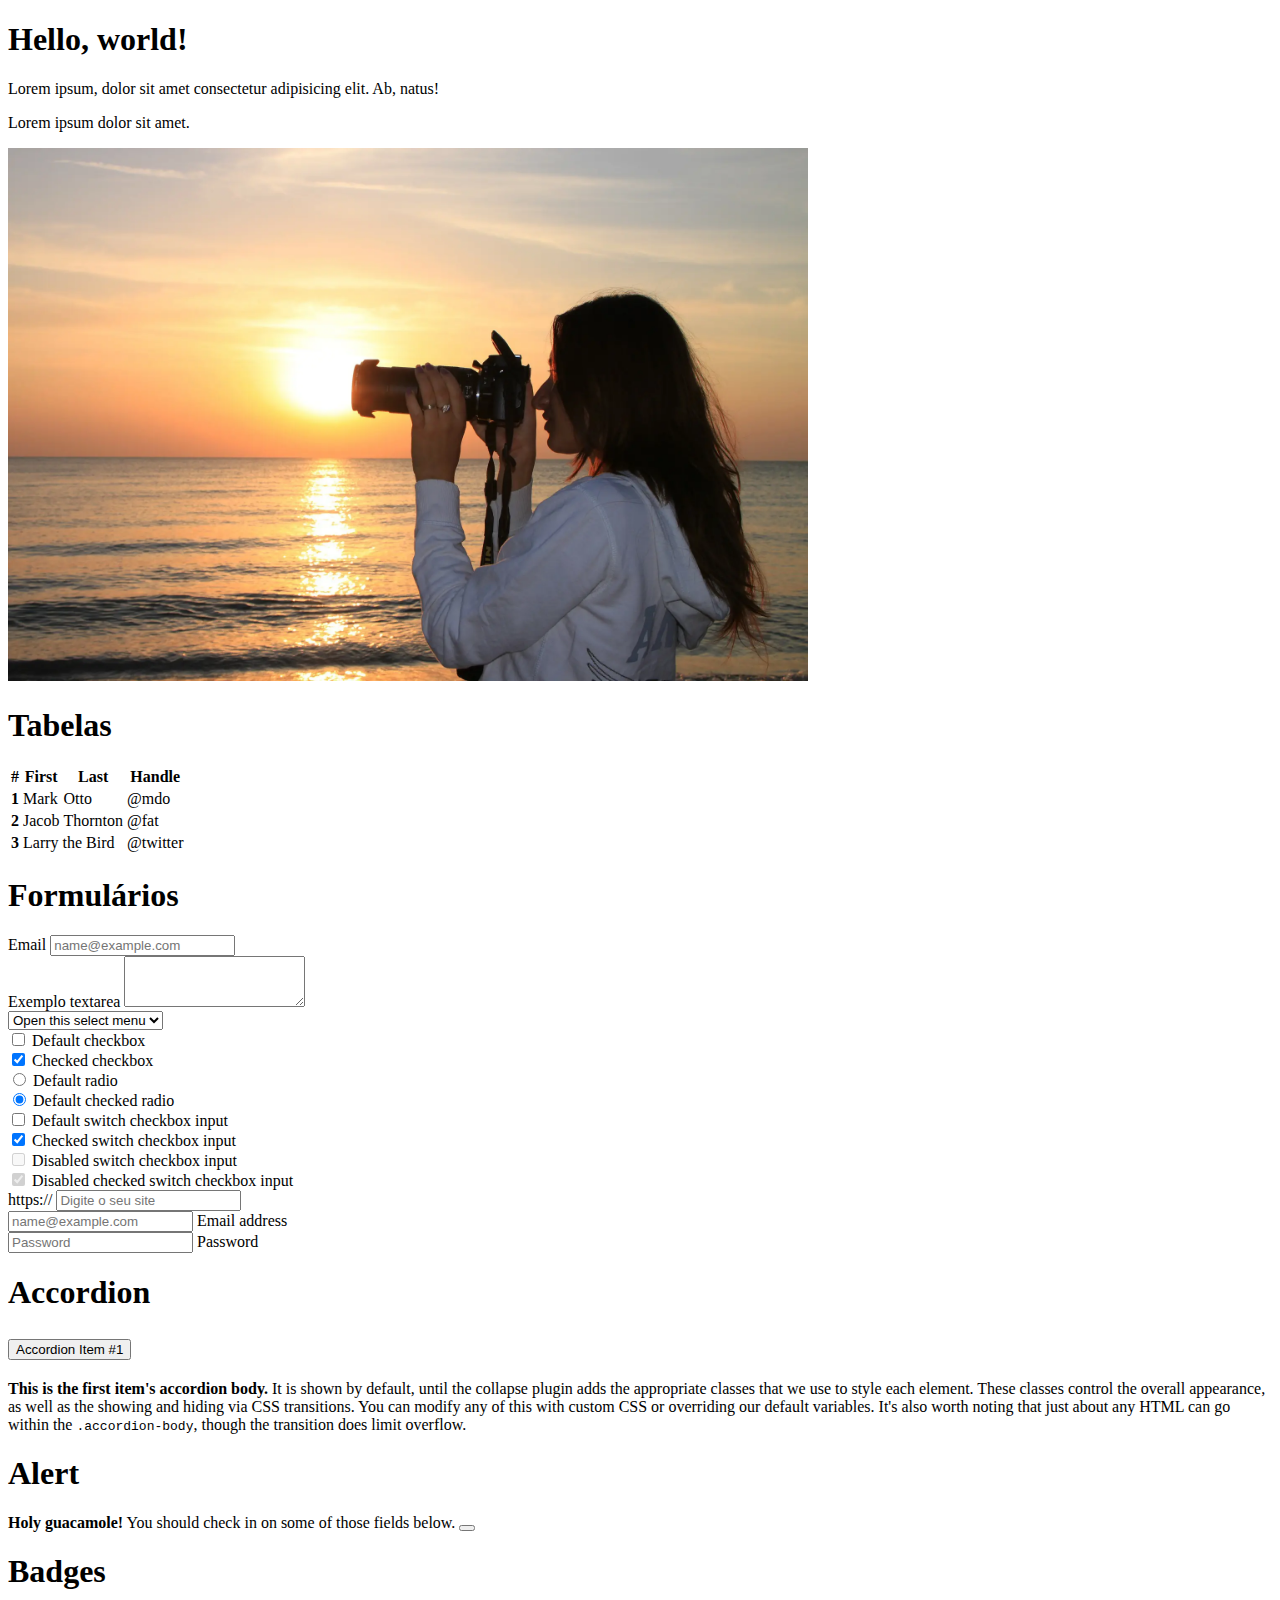
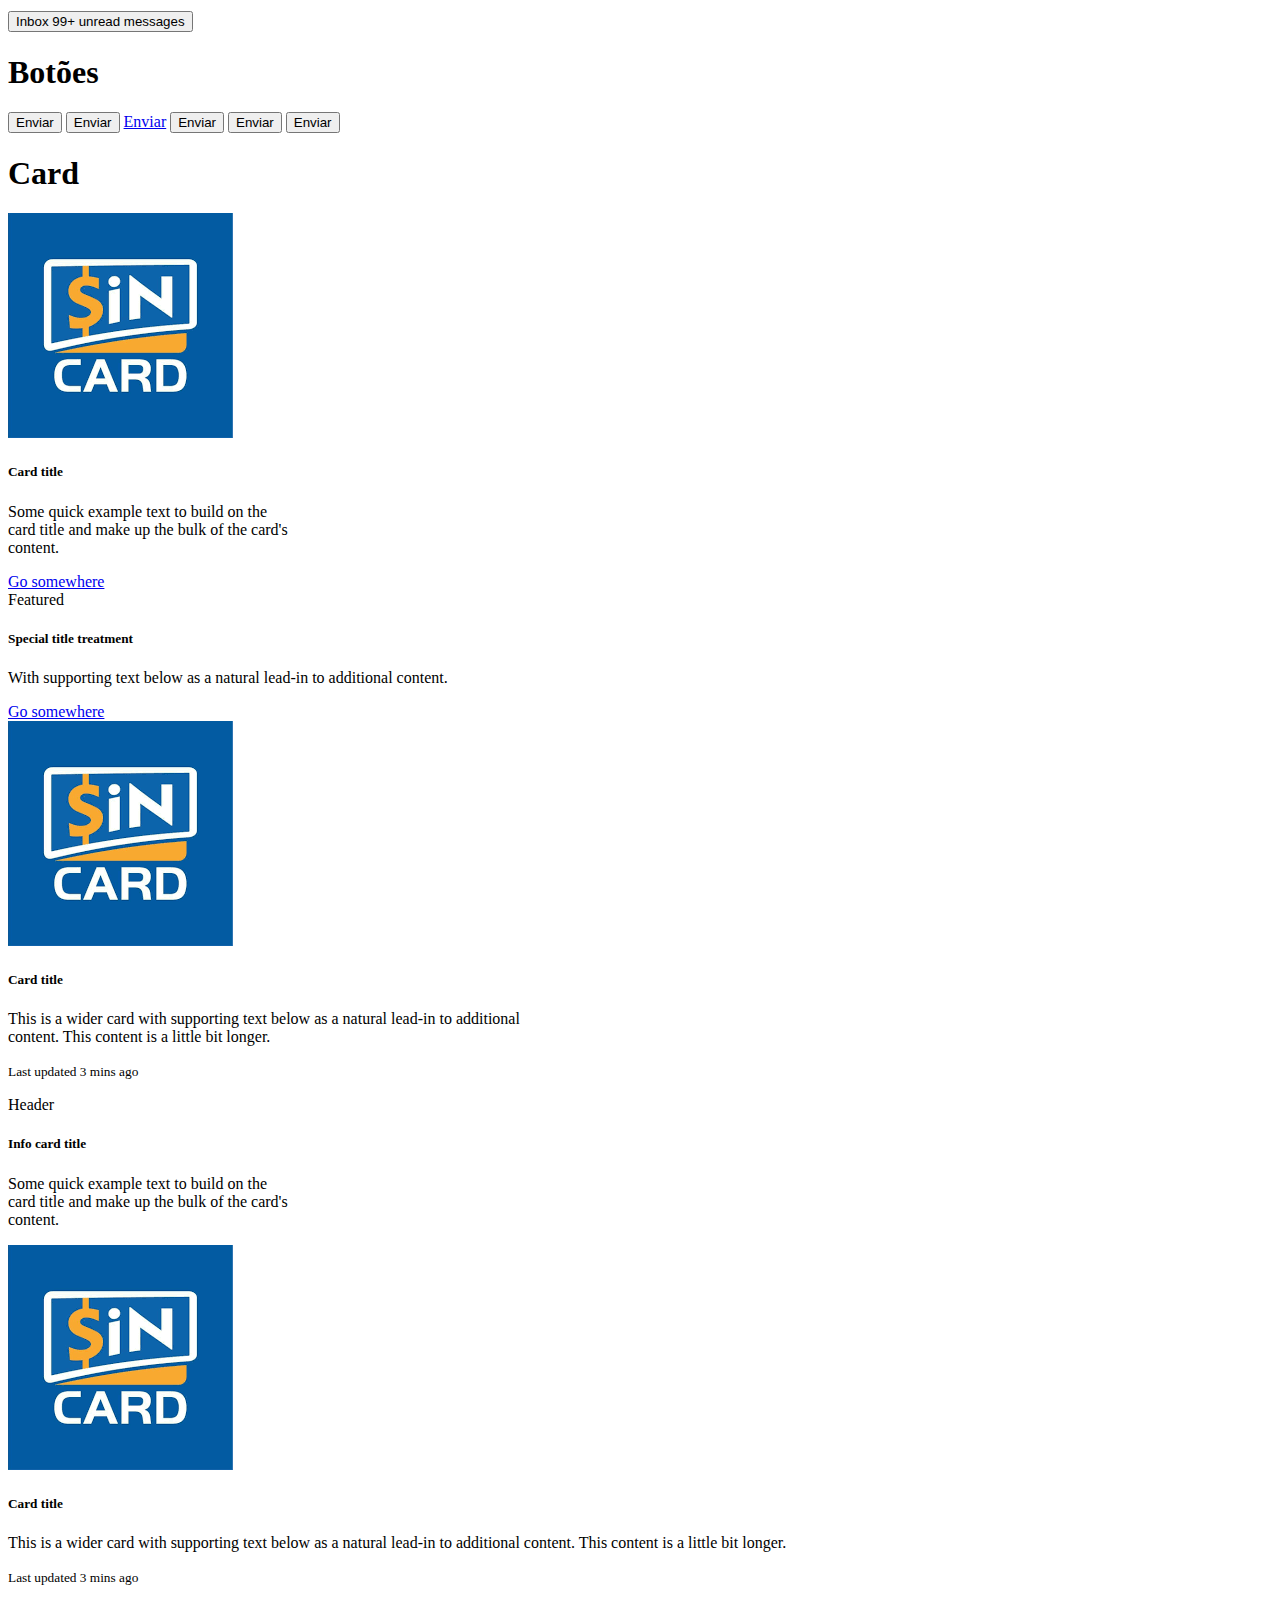
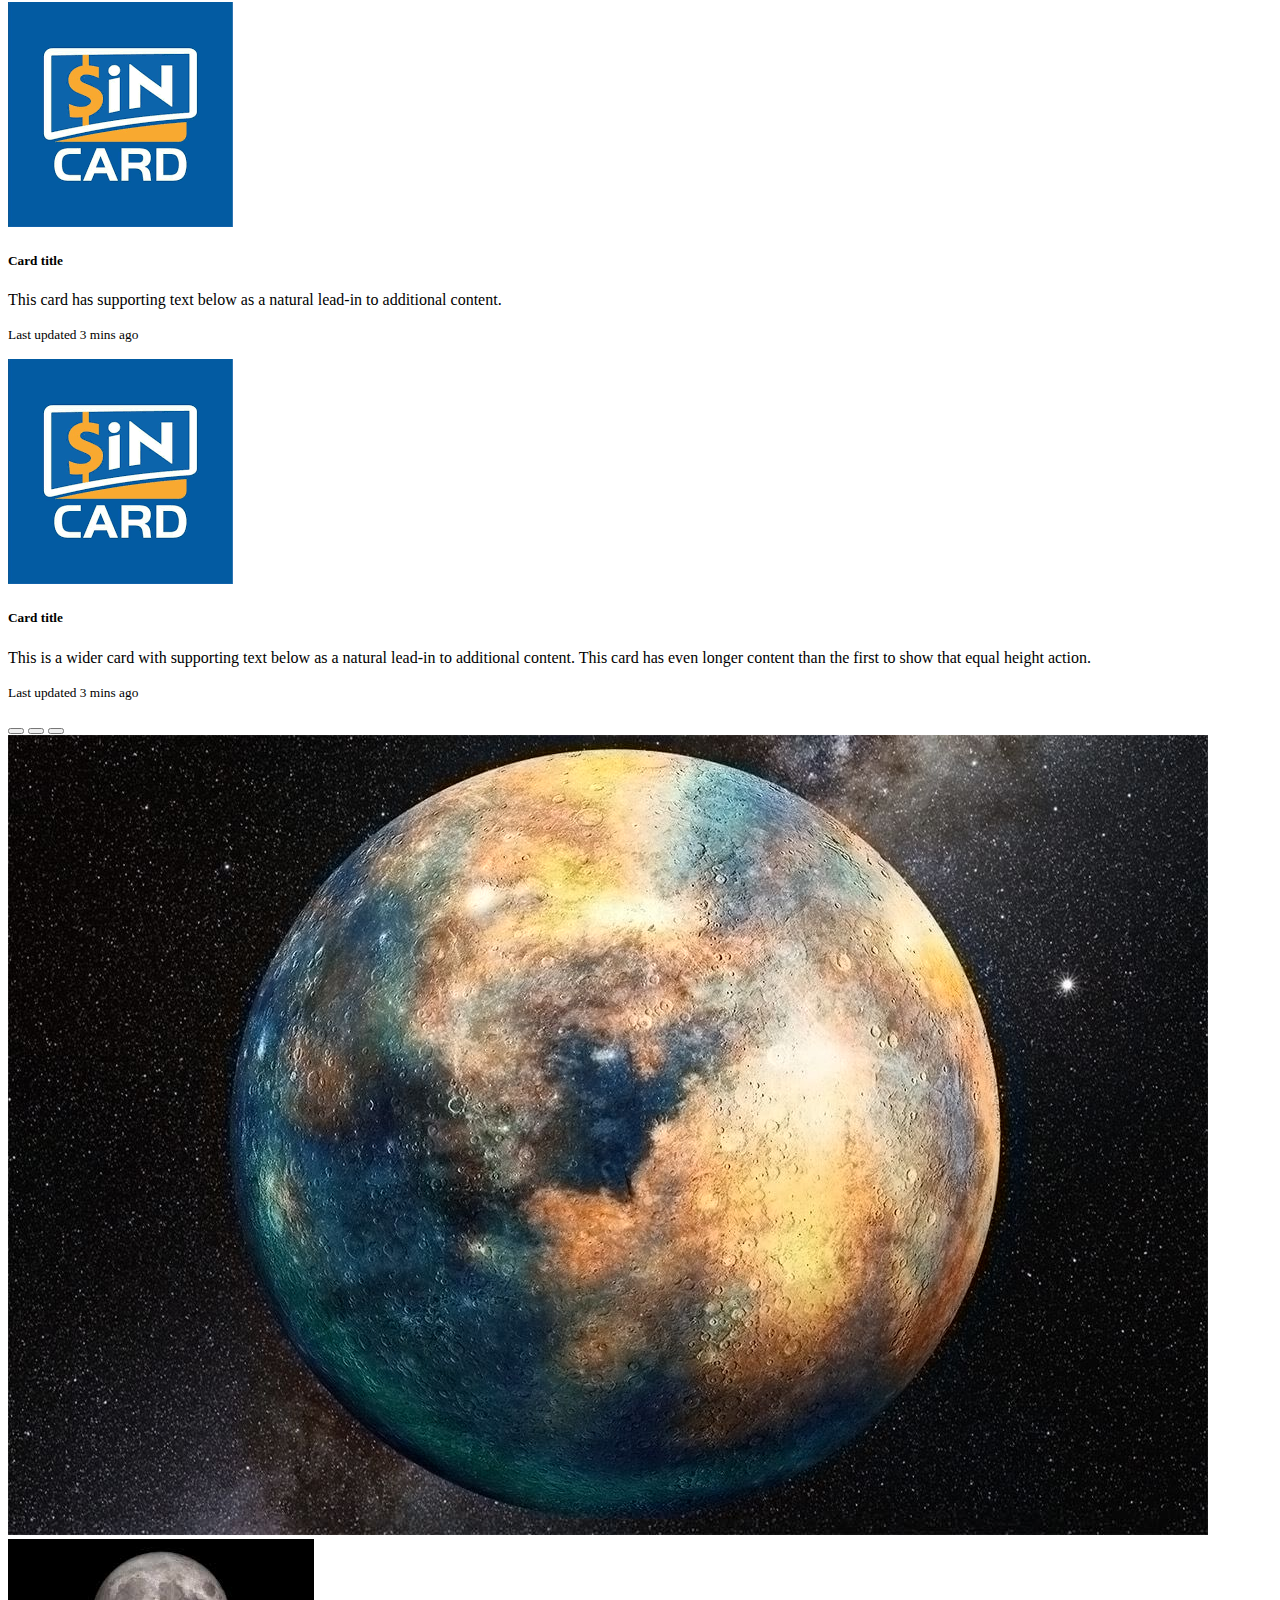
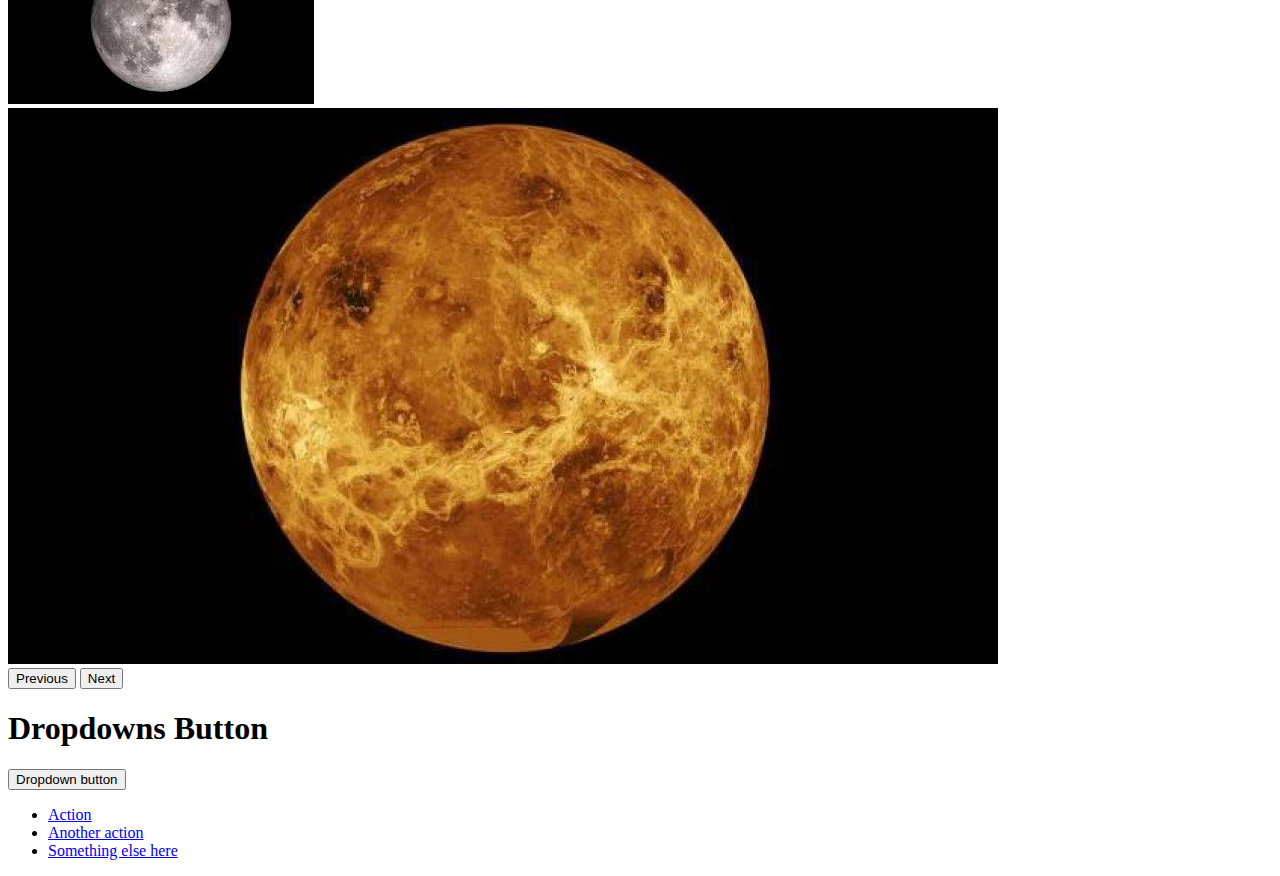
==== bootstrap/index.html @ d84ffd81 "Add files via upload" ====
<!doctype html>
<html lang="pt-br">

<head>
    <meta charset="utf-8">
    <meta name="viewport" content="width=device-width, initial-scale=1">
    <title>Aula - 01 Bootstrap</title>
    <link href="https://cdn.jsdelivr.net/npm/bootstrap@5.2.2/dist/css/bootstrap.min.css" rel="stylesheet"
        integrity="sha384-Zenh87qX5JnK2Jl0vWa8Ck2rdkQ2Bzep5IDxbcnCeuOxjzrPF/et3URy9Bv1WTRi" crossorigin="anonymous">
</head>

<body>

    <h1 class="text-center">Hello, world!</h1>

    <p class="h2 mt-5">Lorem ipsum, dolor sit amet consectetur adipisicing elit. Ab, natus!</p>

    <p class="display-6">Lorem ipsum dolor sit amet.</p>

    <img class="img-fluid rounded mx-auto d-block" width="800" src="paisagem.png" alt="paisagem">

    <h1>Tabelas</h1>

    <table class="table table-hover table-bordered border-dark">
        <thead>
            <tr>
                <th scope="col">#</th>
                <th scope="col">First</th>
                <th scope="col">Last</th>
                <th scope="col">Handle</th>
            </tr>
        </thead>
        <tbody>
            <tr>
                <th scope="row">1</th>
                <td>Mark</td>
                <td>Otto</td>
                <td>@mdo</td>
            </tr>
            <tr>
                <th scope="row">2</th>
                <td>Jacob</td>
                <td>Thornton</td>
                <td>@fat</td>
            </tr>
            <tr>
                <th scope="row">3</th>
                <td colspan="2">Larry the Bird</td>
                <td>@twitter</td>
            </tr>
        </tbody>
    </table>

    <h1>Formulários</h1>

    <div class="mb-3">
        <label for="email" class="form-label">Email</label>
        <input type="email" class="form-control" id="email" placeholder="name@example.com">
    </div>
    <div class="mb-3">
        <label for="texto" class="form-label">Exemplo textarea</label>
        <textarea class="form-control" id="texto" rows="3"></textarea>
    </div>

    <div class="mb-3">
        <select class="form-select" aria-label="Default select example">
            <option selected>Open this select menu</option>
            <option value="1">One</option>
            <option value="2">Two</option>
            <option value="3">Three</option>
        </select>
    </div>

    <div class="mb-3">
        <div class="form-check">
            <input class="form-check-input" type="checkbox" value="" id="flexCheckDefault">
            <label class="form-check-label" for="flexCheckDefault">
                Default checkbox
            </label>
        </div>
        <div class="form-check">
            <input class="form-check-input" type="checkbox" value="" id="flexCheckChecked" checked>
            <label class="form-check-label" for="flexCheckChecked">
                Checked checkbox
            </label>
        </div>
    </div>

    <div class="mb-3">
        <div class="form-check">
            <input class="form-check-input" type="radio" name="flexRadioDefault" id="flexRadioDefault1">
            <label class="form-check-label" for="flexRadioDefault1">
                Default radio
            </label>
        </div>
        <div class="form-check">
            <input class="form-check-input" type="radio" name="flexRadioDefault" id="flexRadioDefault2" checked>
            <label class="form-check-label" for="flexRadioDefault2">
                Default checked radio
            </label>
        </div>
    </div>

    <div class="mb-3">
        <div class="form-check form-switch">
            <input class="form-check-input" type="checkbox" role="switch" id="flexSwitchCheckDefault">
            <label class="form-check-label" for="flexSwitchCheckDefault">Default switch checkbox input</label>
        </div>
        <div class="form-check form-switch">
            <input class="form-check-input" type="checkbox" role="switch" id="flexSwitchCheckChecked" checked>
            <label class="form-check-label" for="flexSwitchCheckChecked">Checked switch checkbox input</label>
        </div>
        <div class="form-check form-switch">
            <input class="form-check-input" type="checkbox" role="switch" id="flexSwitchCheckDisabled" disabled>
            <label class="form-check-label" for="flexSwitchCheckDisabled">Disabled switch checkbox input</label>
        </div>
        <div class="form-check form-switch">
            <input class="form-check-input" type="checkbox" role="switch" id="flexSwitchCheckCheckedDisabled" checked
                disabled>
            <label class="form-check-label" for="flexSwitchCheckCheckedDisabled">Disabled checked switch checkbox
                input</label>
        </div>
    </div>

    <div class="mb-3">
        <div class="input-group mb-3">
            <span class="input-group-text" id="site">https://</span>
            <input type="url" class="form-control" placeholder="Digite o seu site" aria-label="Username"
                aria-describedby="basic-addon1">
        </div>
    </div>

    <div class="form-floating mb-3">
        <input type="email" class="form-control" id="floatingInput" placeholder="name@example.com">
        <label for="floatingInput">Email address</label>
    </div>
    <div class="form-floating">
        <input type="password" class="form-control" id="floatingPassword" placeholder="Password">
        <label for="floatingPassword">Password</label>
    </div>

    <h1 class="my-3">Accordion</h1>
    <div class="accordion" id="accordionExample">
        <div class="accordion-item">
            <h2 class="accordion-header" id="headingOne">
                <button class="accordion-button" type="button" data-bs-toggle="collapse" data-bs-target="#collapseOne"
                    aria-expanded="true" aria-controls="collapseOne">
                    Accordion Item #1
                </button>
            </h2>
            <div id="collapseOne" class="accordion-collapse collapse show" aria-labelledby="headingOne"
                data-bs-parent="#accordionExample">
                <div class="accordion-body">
                    <strong>This is the first item's accordion body.</strong> It is shown by default, until the collapse
                    plugin adds the appropriate classes that we use to style each element. These classes control the
                    overall appearance, as well as the showing and hiding via CSS transitions. You can modify any of
                    this with custom CSS or overriding our default variables. It's also worth noting that just about any
                    HTML can go within the <code>.accordion-body</code>, though the transition does limit overflow.
                </div>
            </div>
        </div>
    </div>

    <h1 class="my-3">Alert</h1>

    <div>
        <div class="alert alert-warning alert-dismissible fade show" role="alert">
            <strong>Holy guacamole!</strong> You should check in on some of those fields below.
            <button type="button" class="btn-close" data-bs-dismiss="alert" aria-label="Close"></button>
        </div>
    </div>

    <h1 class="my-3">Badges</h1>

    <div class="my-3">
        <button type="button" class="btn btn-primary position-relative">
            Inbox
            <span class="position-absolute top-0 start-100 translate-middle badge rounded-pill bg-danger">
                99+
                <span class="visually-hidden">unread messages</span>
            </span>
        </button>
    </div>

    <h1 class="my-3">Botões</h1>
    <div class="my-3">
        <button class="btn btn-primary" type="submit">Enviar</button>
        <input class="btn btn-primary" type="button" value="Enviar">
        <a class="btn btn-primary" href="#" role="button">Enviar</a>
        <button type="button" class="btn btn-outline-primary">Enviar</button>
        <button type="button" class="btn btn-primary btn-lg">Enviar</button>
        <button type="button" class="btn btn-primary btn-sm">Enviar</button>
    </div>

    <h1 class="my-3">Card</h1>

    <div class="my-3">
        <div class="card" style="width: 18rem;">
            <img src="card.png" class="card-img-top" alt="imagem card">
            <div class="card-body">
                <h5 class="card-title">Card title</h5>
                <p class="card-text">Some quick example text to build on the card title and make up the bulk of the
                    card's content.</p>
                <a href="#" class="btn btn-primary">Go somewhere</a>
            </div>
        </div>
    </div>

    <div class="my-3">
        <div class="card">
            <div class="card-header">
                Featured
            </div>
            <div class="card-body">
                <h5 class="card-title">Special title treatment</h5>
                <p class="card-text">With supporting text below as a natural lead-in to additional content.</p>
                <a href="#" class="btn btn-primary">Go somewhere</a>
            </div>
        </div>
    </div>

    <div class="my-3">
        <div class="card mb-3" style="max-width: 540px;">
            <div class="row g-0">
                <div class="col-md-4">
                    <img src="card.png" class="img-fluid rounded-start" alt="card">
                </div>
                <div class="col-md-8">
                    <div class="card-body">
                        <h5 class="card-title">Card title</h5>
                        <p class="card-text">This is a wider card with supporting text below as a natural lead-in to
                            additional content. This content is a little bit longer.</p>
                        <p class="card-text"><small class="text-muted">Last updated 3 mins ago</small></p>
                    </div>
                </div>
            </div>
        </div>
    </div>

    <div class="my-3">
        <div class="card text-bg-info mb-3" style="max-width: 18rem;">
            <div class="card-header">Header</div>
            <div class="card-body">
                <h5 class="card-title">Info card title</h5>
                <p class="card-text">Some quick example text to build on the card title and make up the bulk of the
                    card's content.</p>
            </div>
        </div>
    </div>

    <div class="my-3">
        <div class="card-group">
            <div class="card">
                <img src="card.png" class="card-img-top" alt="card">
                <div class="card-body">
                    <h5 class="card-title">Card title</h5>
                    <p class="card-text">This is a wider card with supporting text below as a natural lead-in to
                        additional content. This content is a little bit longer.</p>
                    <p class="card-text"><small class="text-muted">Last updated 3 mins ago</small></p>
                </div>
            </div>
            <div class="card">
                <img src="card.png" class="card-img-top" alt="card">
                <div class="card-body">
                    <h5 class="card-title">Card title</h5>
                    <p class="card-text">This card has supporting text below as a natural lead-in to additional content.
                    </p>
                    <p class="card-text"><small class="text-muted">Last updated 3 mins ago</small></p>
                </div>
            </div>
            <div class="card">
                <img src="card.png" class="card-img-top" alt="card">
                <div class="card-body">
                    <h5 class="card-title">Card title</h5>
                    <p class="card-text">This is a wider card with supporting text below as a natural lead-in to
                        additional content. This card has even longer content than the first to show that equal height
                        action.</p>
                    <p class="card-text"><small class="text-muted">Last updated 3 mins ago</small></p>
                </div>
            </div>
        </div>
    </div>

    <div class="my-3">
        <div id="carouselExampleIndicators" class="carousel slide" data-bs-ride="true">
            <div class="carousel-indicators">
                <button type="button" data-bs-target="#carouselExampleIndicators" data-bs-slide-to="0" class="active"
                    aria-current="true" aria-label="Slide 1"></button>
                <button type="button" data-bs-target="#carouselExampleIndicators" data-bs-slide-to="1"
                    aria-label="Slide 2"></button>
                <button type="button" data-bs-target="#carouselExampleIndicators" data-bs-slide-to="2"
                    aria-label="Slide 3"></button>
            </div>
            <div class="carousel-inner w-25 p-3">
                <div class="carousel-item active">
                    <img src="jupiter.jpg.crdownload" class="d-block w-100" alt="...">
                </div>
                <div class="carousel-item">
                    <img src="lua.jfif" class="d-block w-100" alt="...">
                </div>
                <div class="carousel-item">
                    <img src="venus.jpeg" class="d-block w-100" alt="...">
                </div>
            </div>
            <button class="carousel-control-prev" type="button" data-bs-target="#carouselExampleIndicators"
                data-bs-slide="prev">
                <span class="carousel-control-prev-icon" aria-hidden="true"></span>
                <span class="visually-hidden">Previous</span>
            </button>
            <button class="carousel-control-next" type="button" data-bs-target="#carouselExampleIndicators"
                data-bs-slide="next">
                <span class="carousel-control-next-icon" aria-hidden="true"></span>
                <span class="visually-hidden">Next</span>
            </button>
        </div>
    </div>

    <h1>Dropdowns Button</h1>
    <div class="my-3">
        <div class="dropdown">
            <button class="btn btn-secondary dropdown-toggle" type="button" data-bs-toggle="dropdown"
                aria-expanded="false">
                Dropdown button
            </button>
            <ul class="dropdown-menu">
                <li><a class="dropdown-item" href="#">Action</a></li>
                <li><a class="dropdown-item" href="#">Another action</a></li>
                <li><a class="dropdown-item" href="#">Something else here</a></li>
            </ul>
        </div>

    </div>


    <script src="https://cdn.jsdelivr.net/npm/bootstrap@5.2.2/dist/js/bootstrap.bundle.min.js"
        integrity="sha384-OERcA2EqjJCMA+/3y+gxIOqMEjwtxJY7qPCqsdltbNJuaOe923+mo//f6V8Qbsw3"
        crossorigin="anonymous"></script>
</body>

</html>
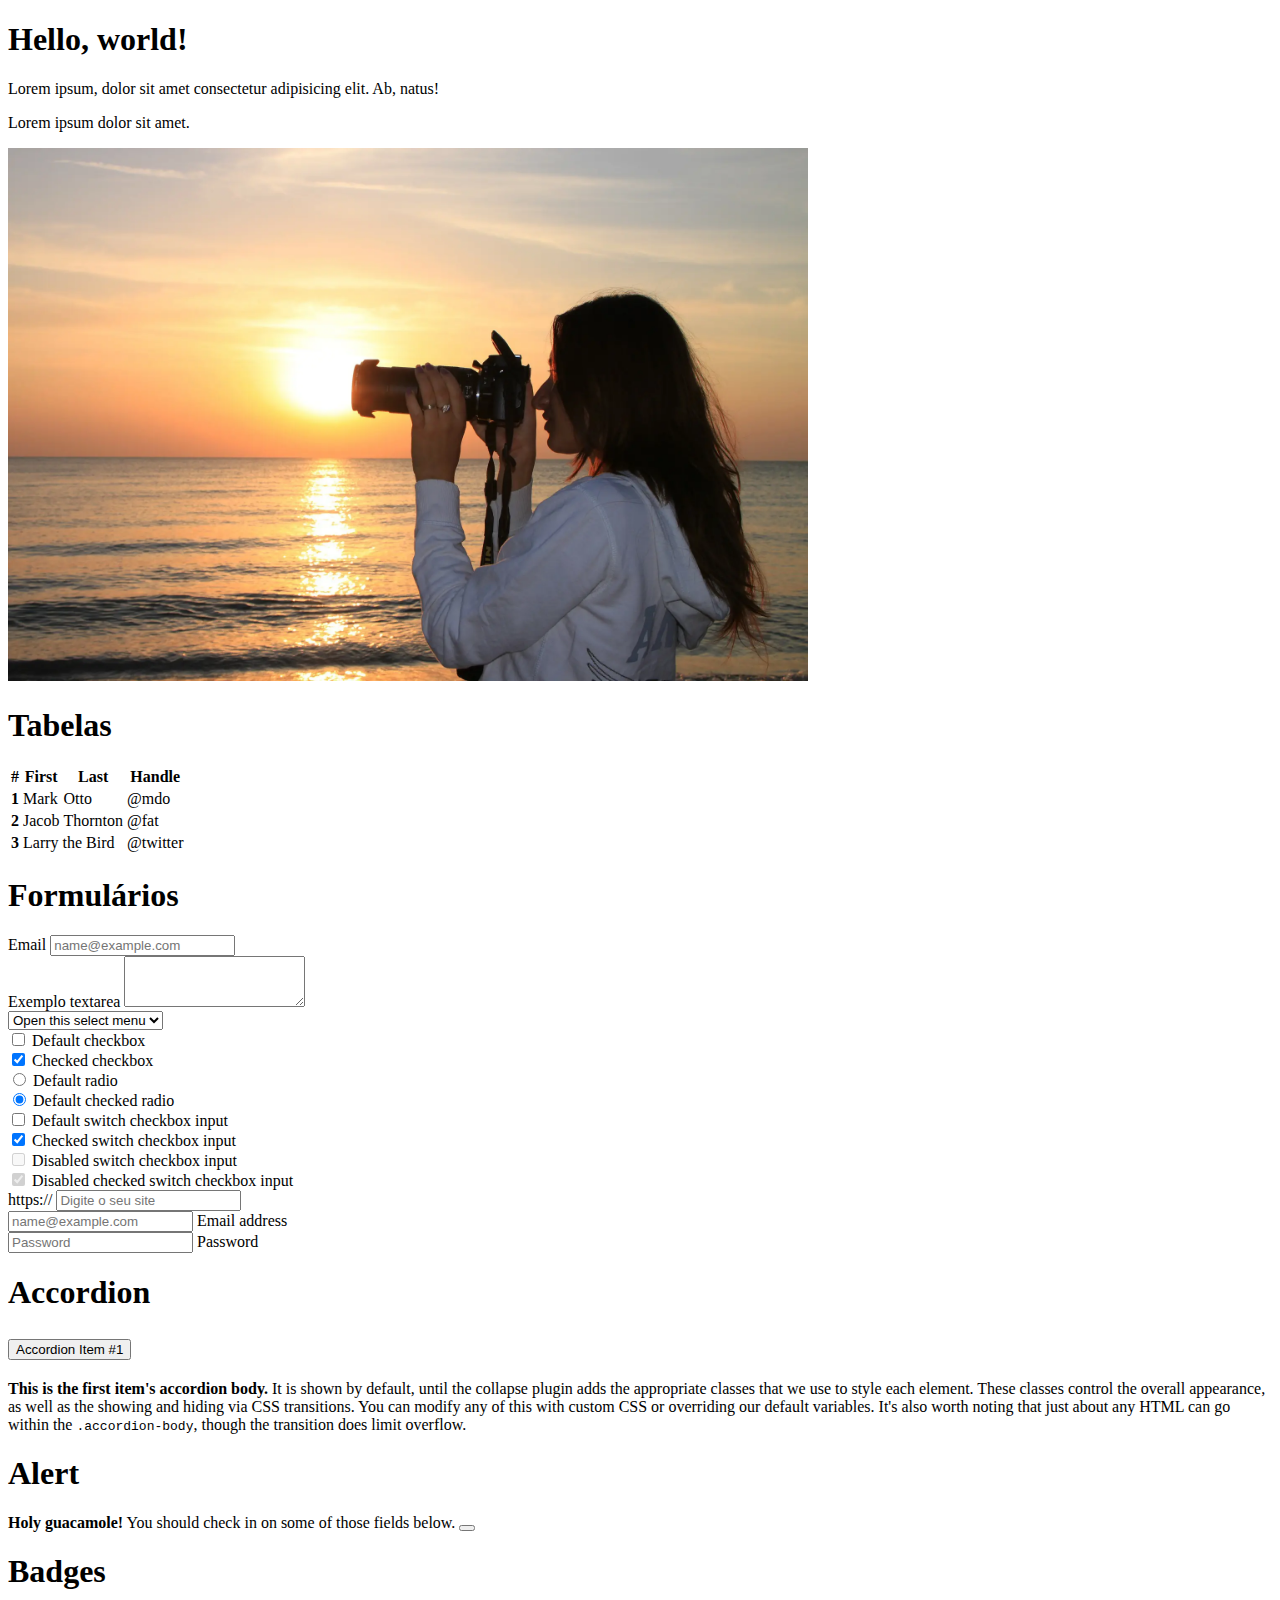
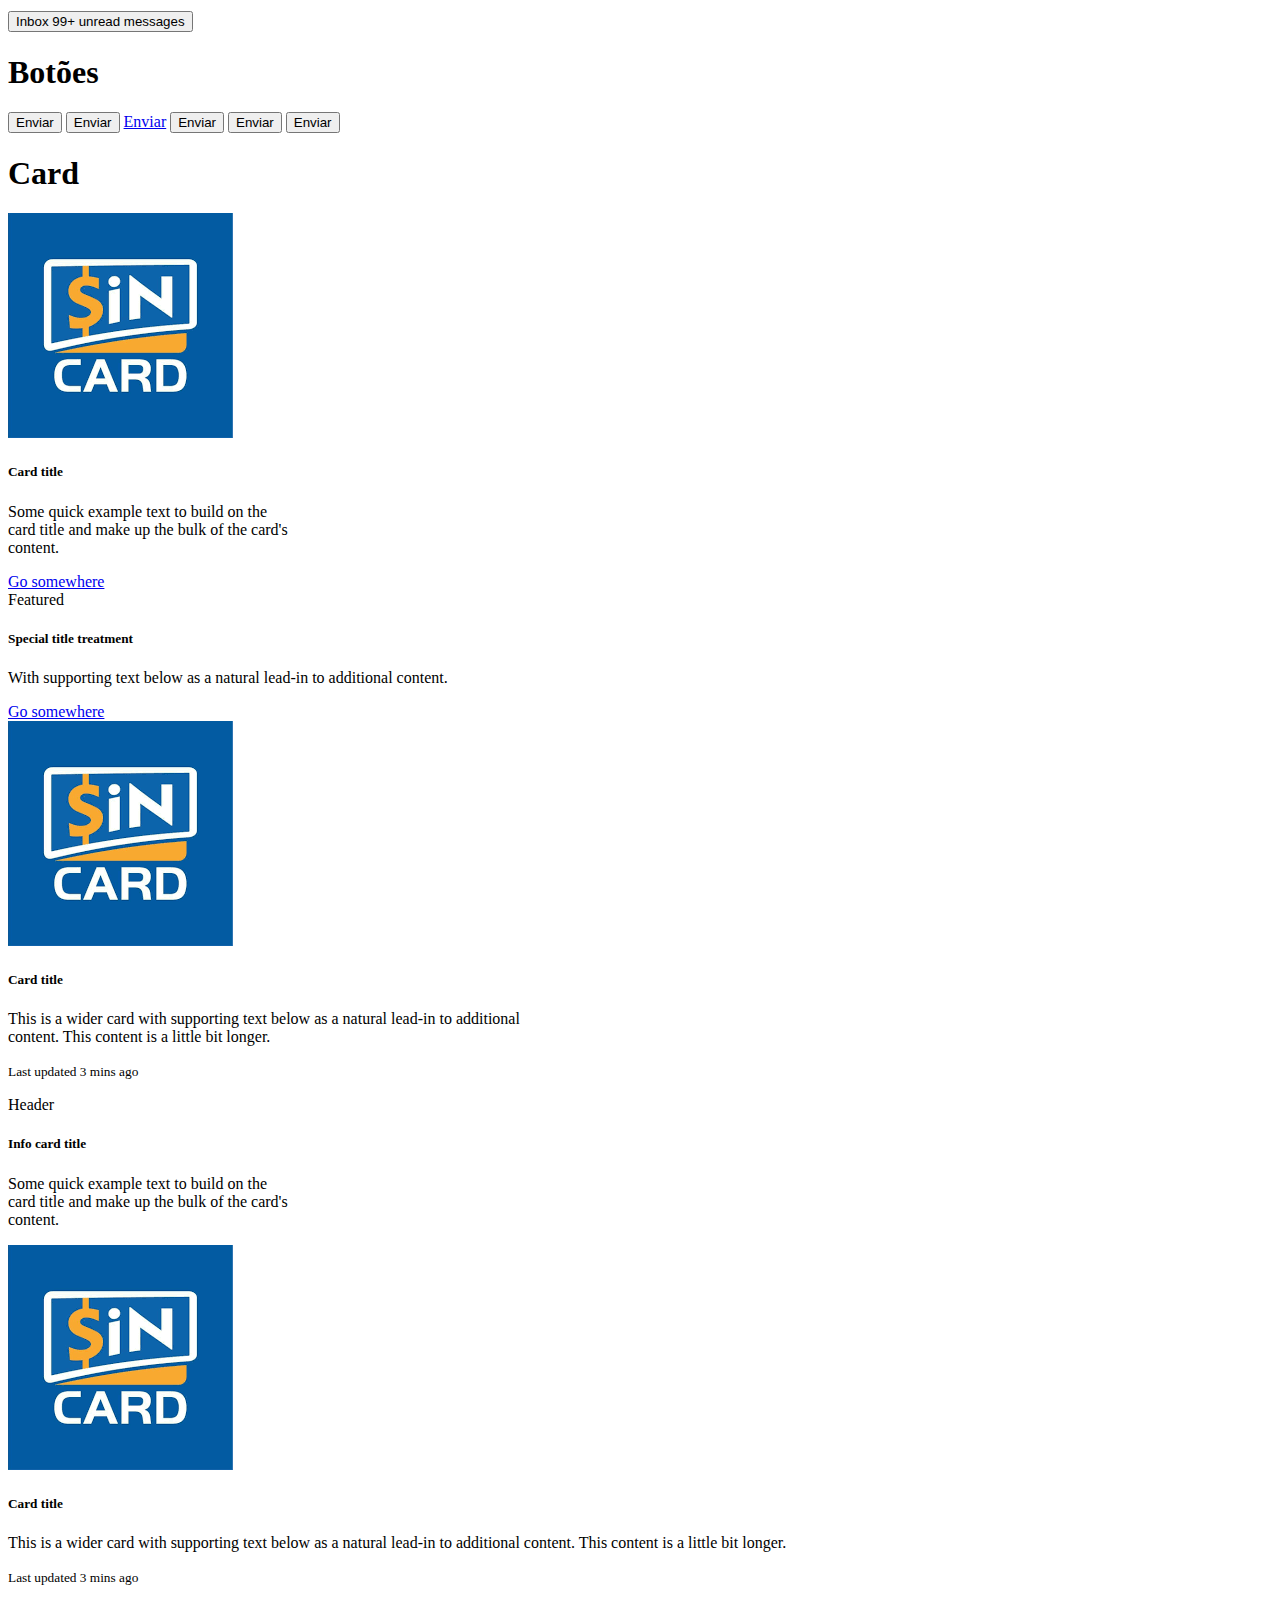
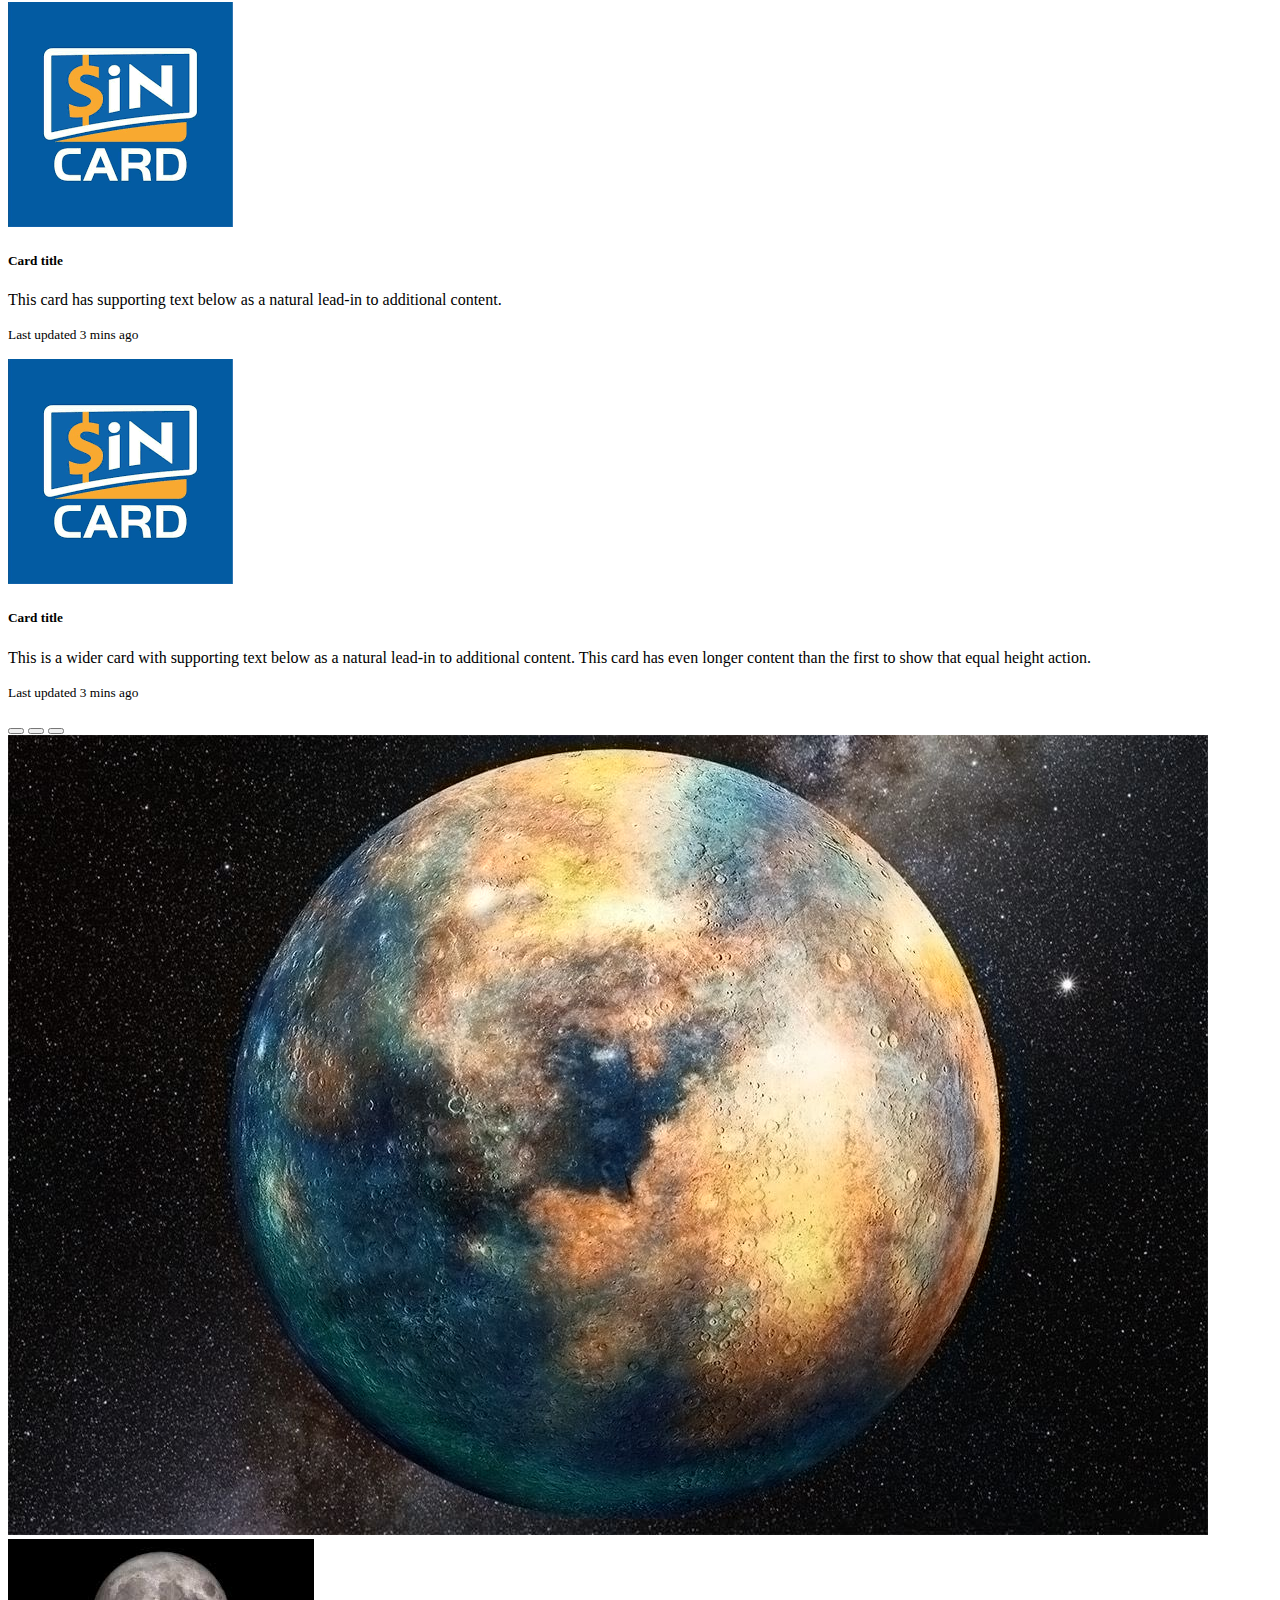
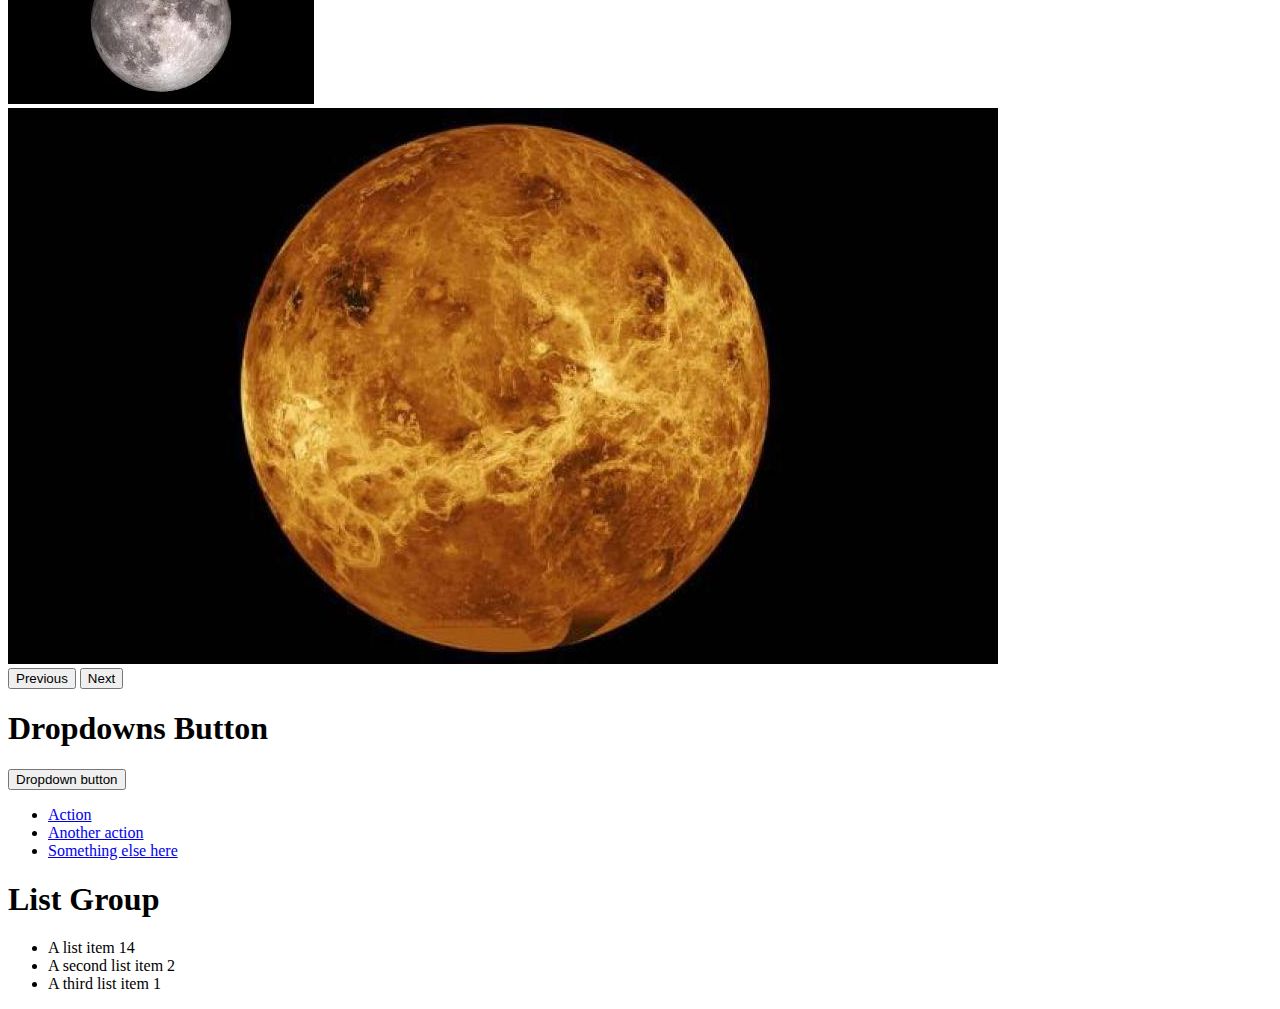
==== commit 3f6a008a: "Add files via upload" ====
--- a/bootstrap/index.html
+++ b/bootstrap/index.html
@@ -328,7 +328,24 @@
                 <li><a class="dropdown-item" href="#">Something else here</a></li>
             </ul>
         </div>
-
+    </div>
+
+    <h1>List Group</h1>
+    <div class="my-3">
+        <ul class="list-group">
+            <li class="list-group-item d-flex justify-content-between align-items-center">
+              A list item
+              <span class="badge bg-primary rounded-pill">14</span>
+            </li>
+            <li class="list-group-item d-flex justify-content-between align-items-center">
+              A second list item
+              <span class="badge bg-primary rounded-pill">2</span>
+            </li>
+            <li class="list-group-item d-flex justify-content-between align-items-center">
+              A third list item
+              <span class="badge bg-primary rounded-pill">1</span>
+            </li>
+          </ul>
     </div>
 
 
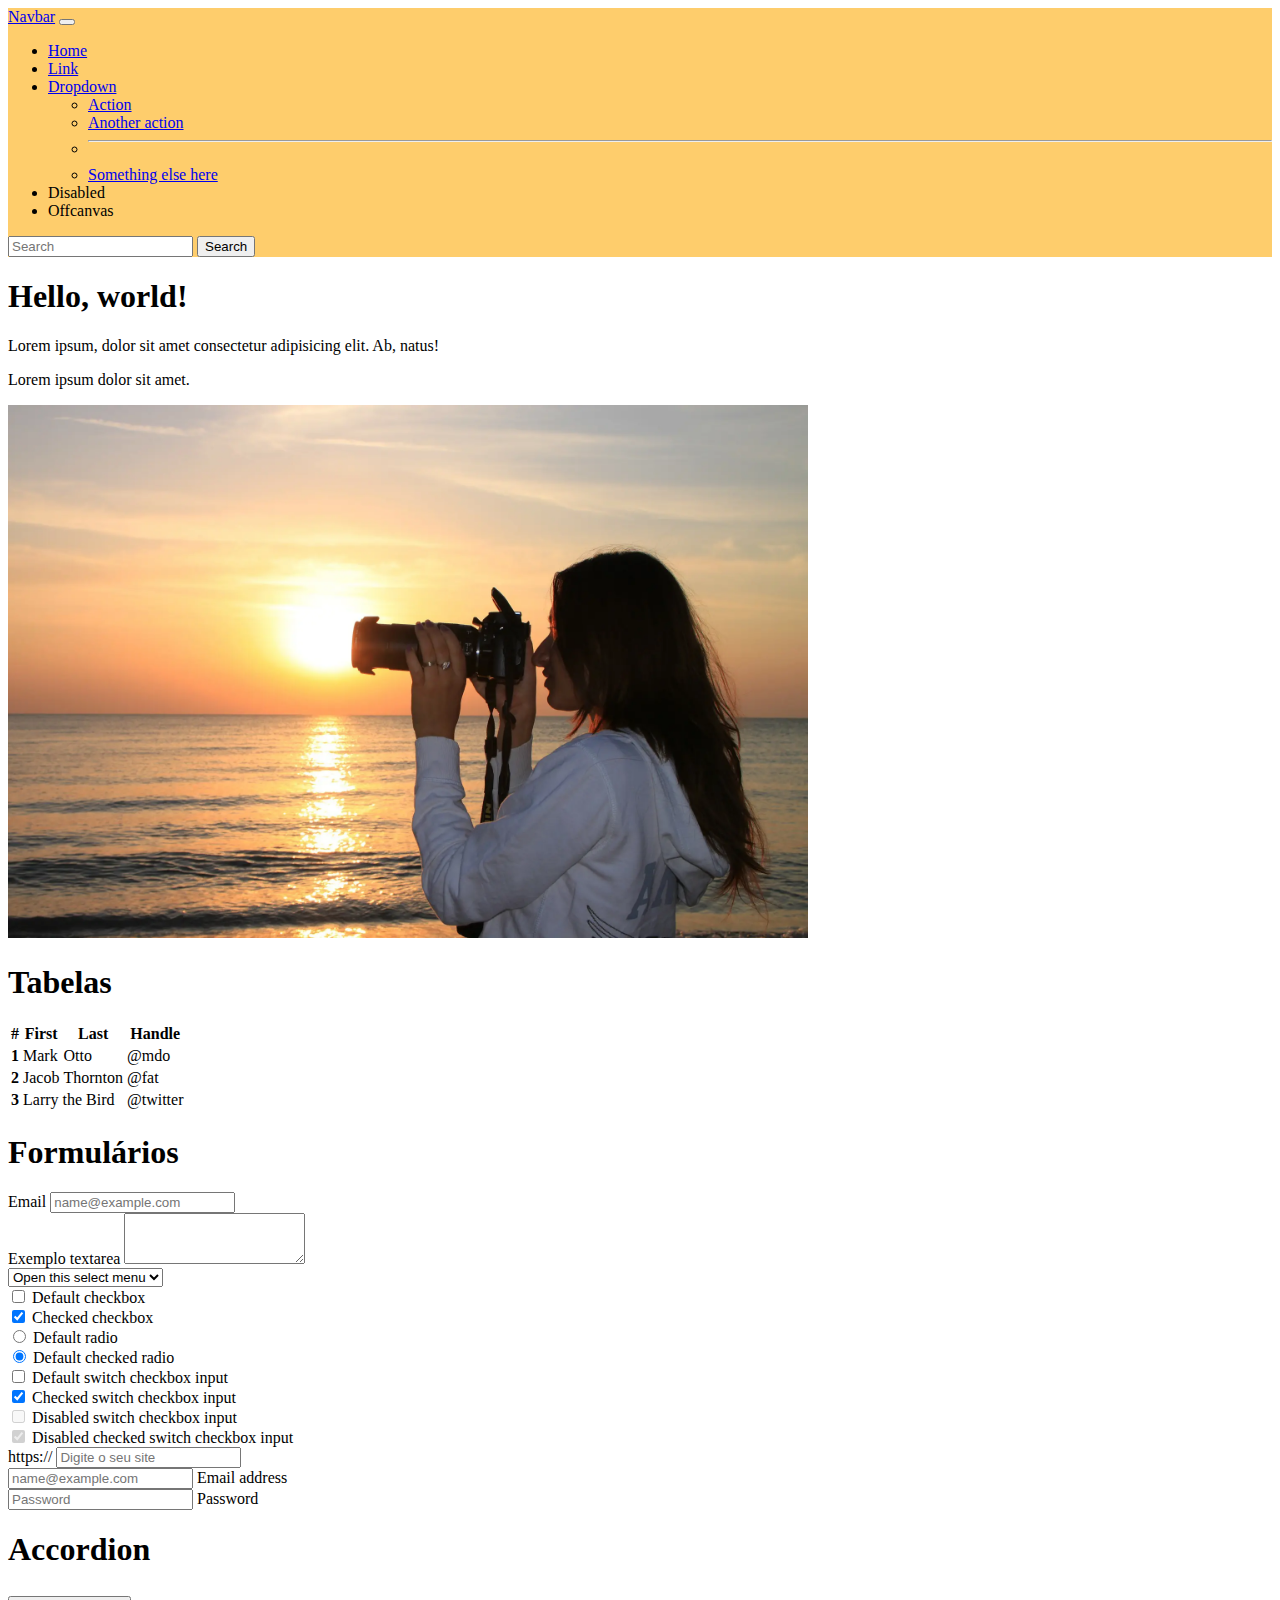
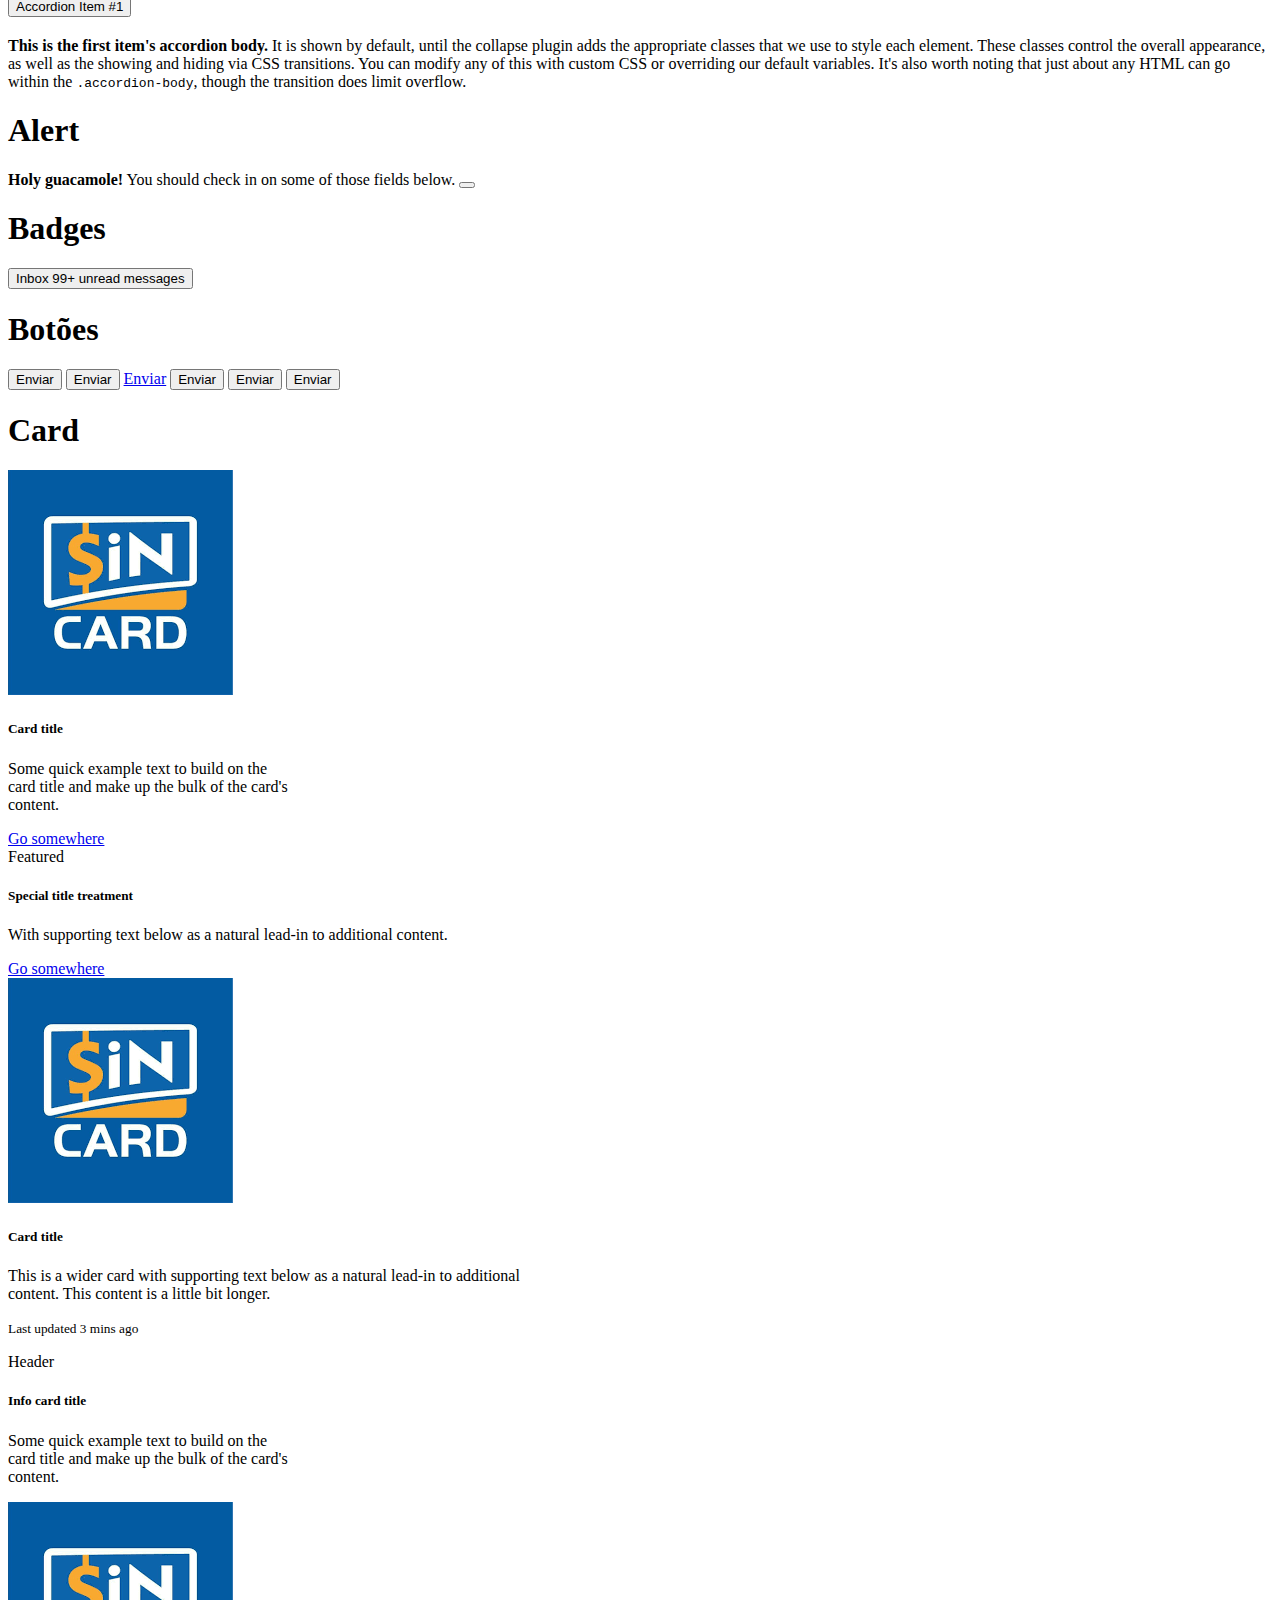
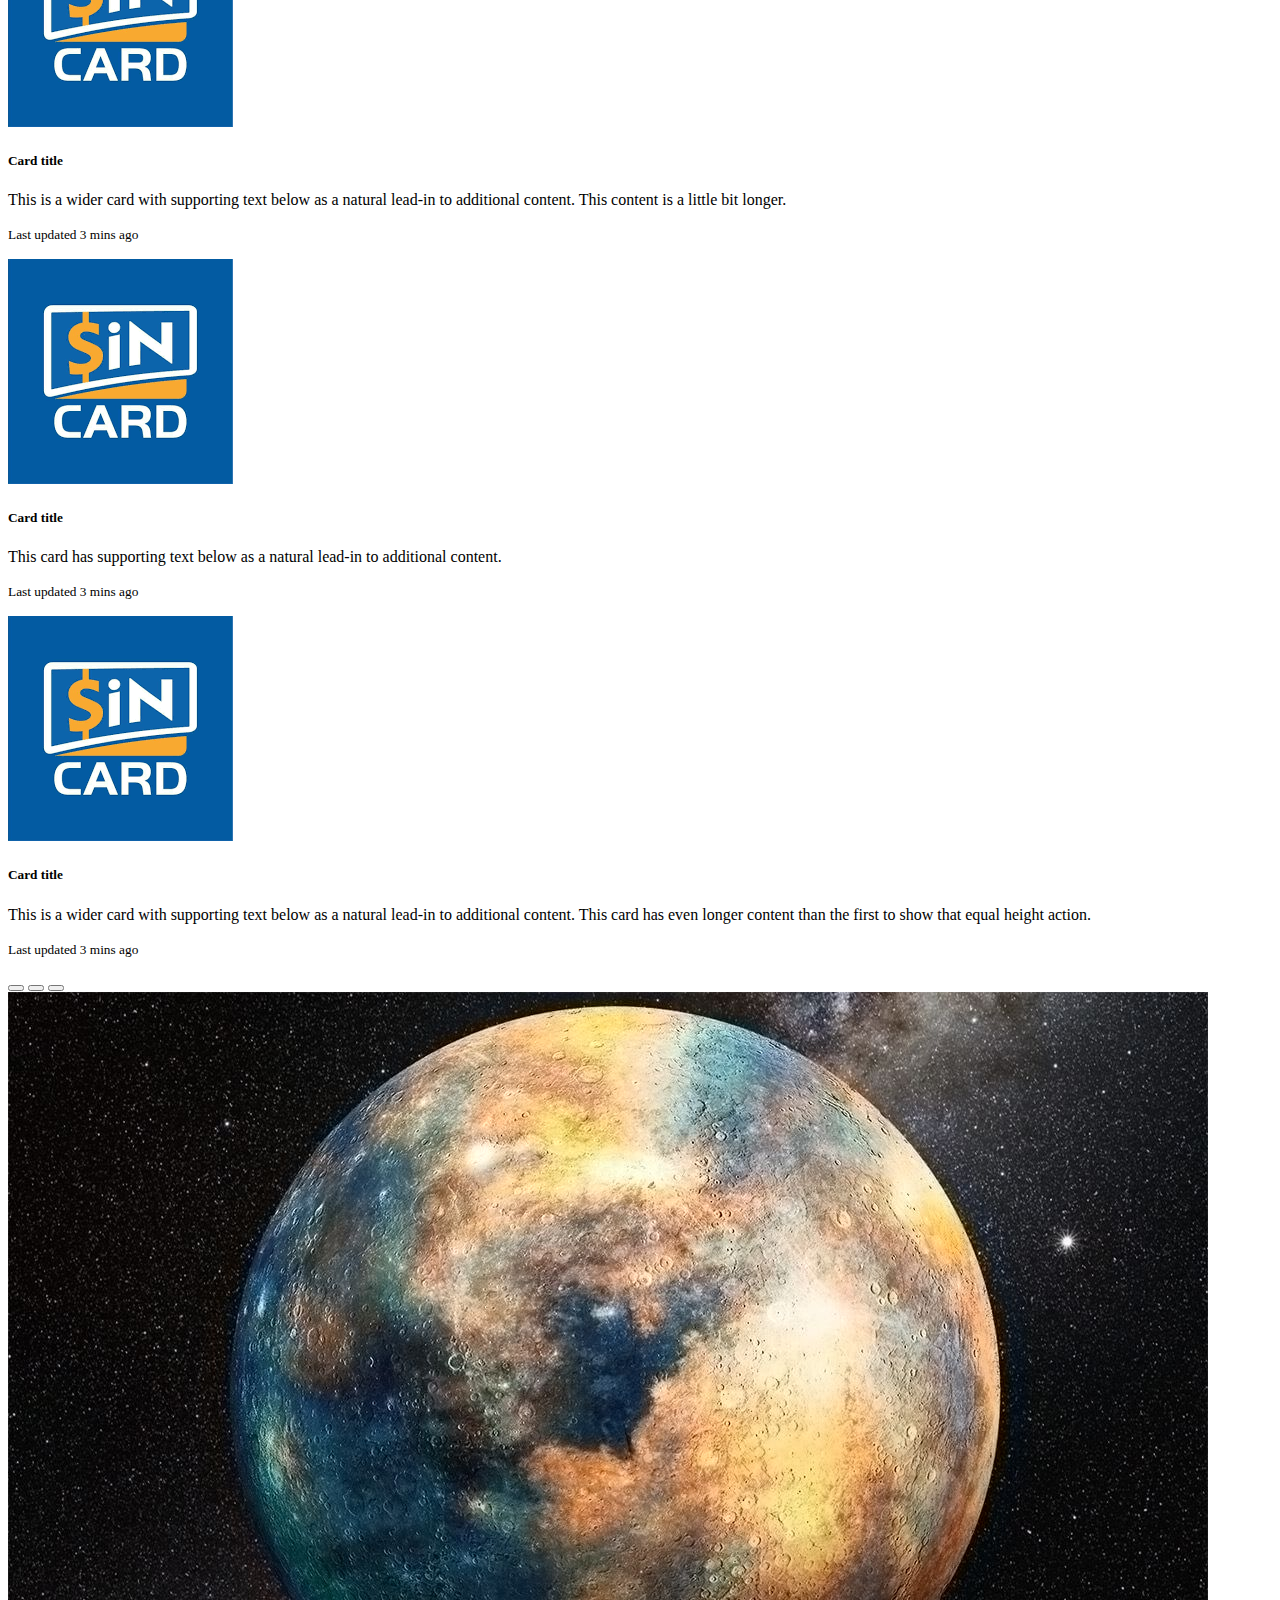
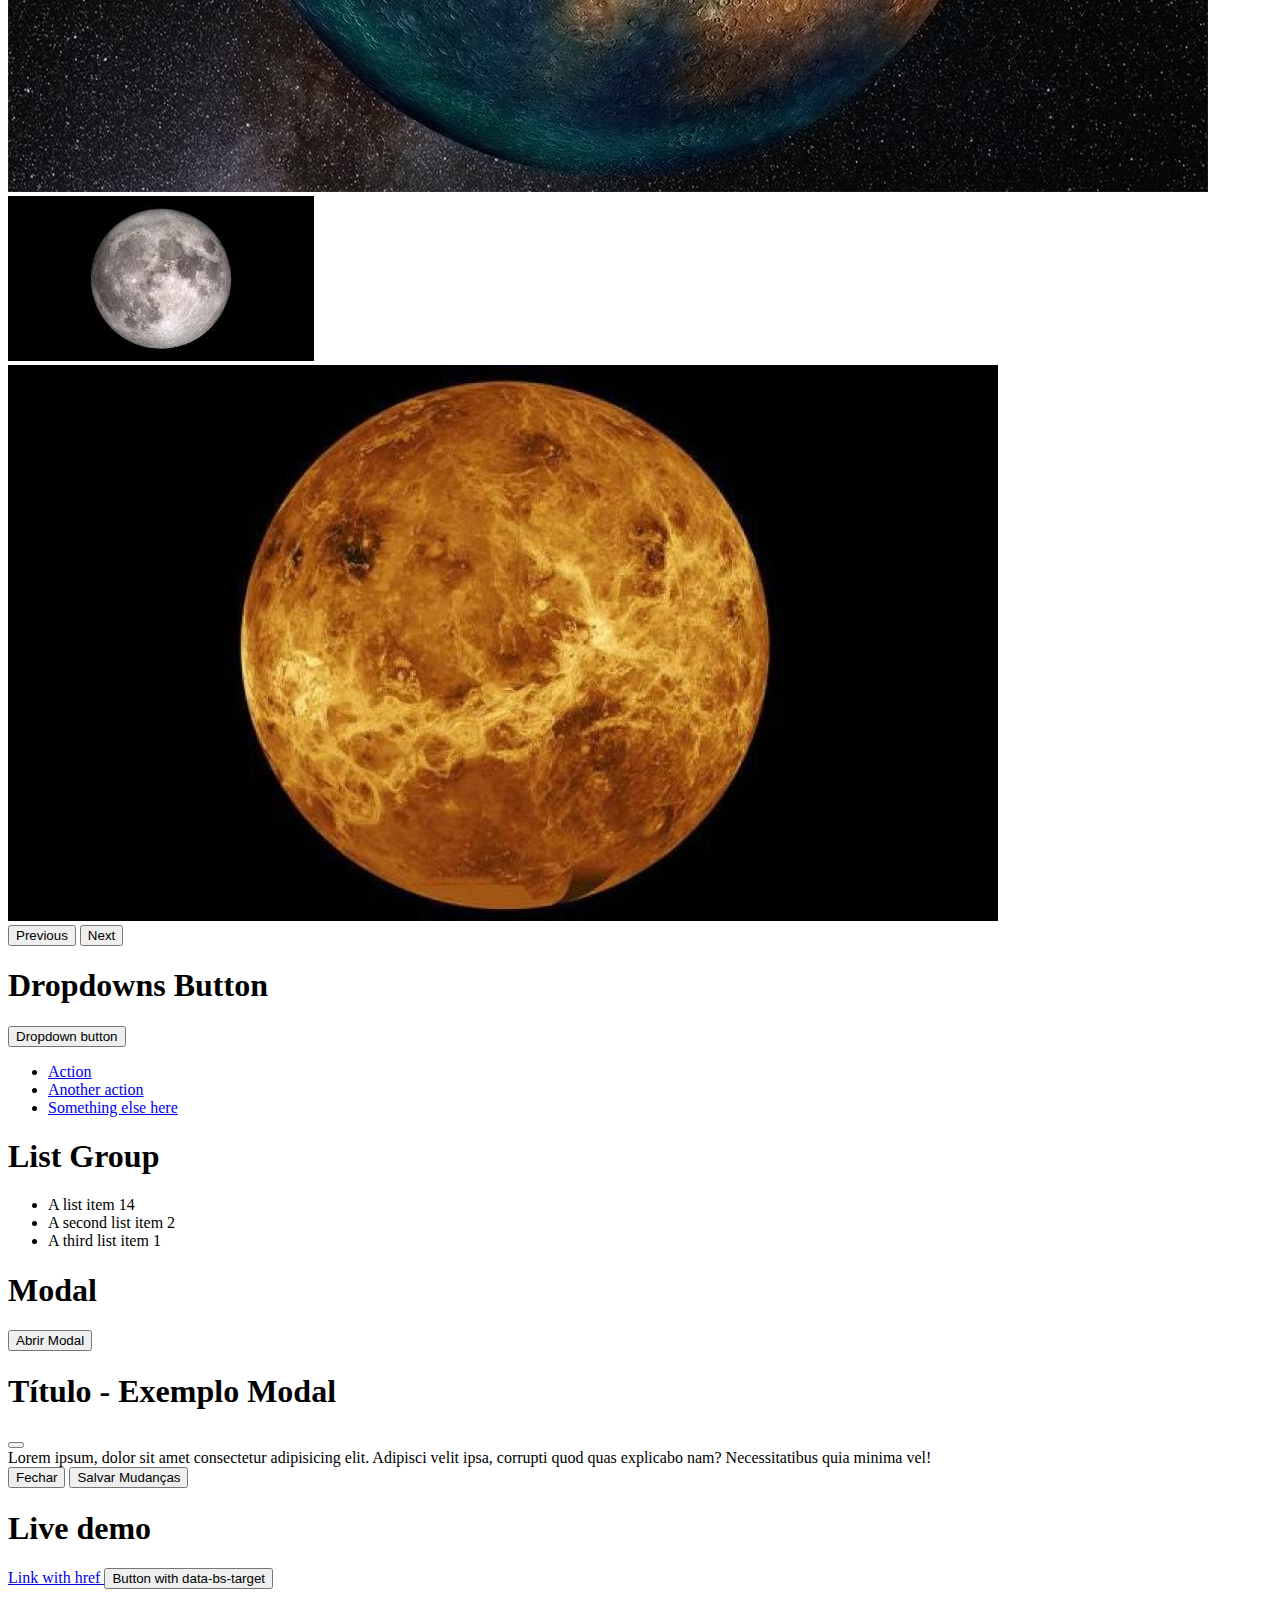
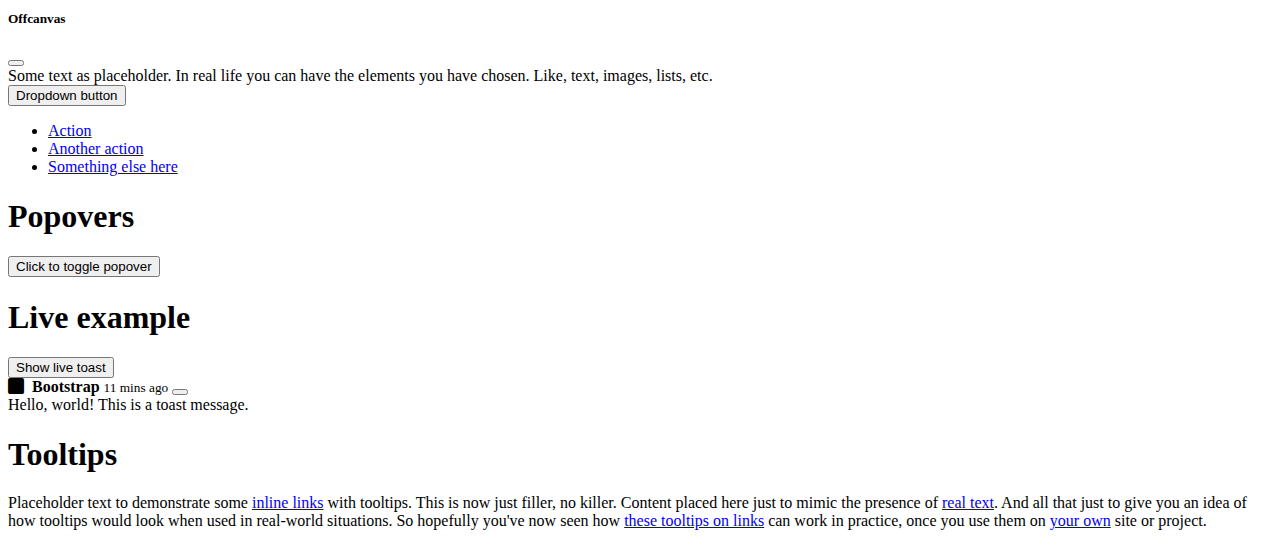
==== commit 04be041a: "Add files via upload" ====
--- a/bootstrap/index.html
+++ b/bootstrap/index.html
@@ -7,9 +7,56 @@
     <title>Aula - 01 Bootstrap</title>
     <link href="https://cdn.jsdelivr.net/npm/bootstrap@5.2.2/dist/css/bootstrap.min.css" rel="stylesheet"
         integrity="sha384-Zenh87qX5JnK2Jl0vWa8Ck2rdkQ2Bzep5IDxbcnCeuOxjzrPF/et3URy9Bv1WTRi" crossorigin="anonymous">
+    <link rel="stylesheet" href="https://cdn.jsdelivr.net/npm/bootstrap-icons@1.9.1/font/bootstrap-icons.css">
 </head>
 
 <body>
+
+    <nav class="navbar navbar-expand-lg navbar-light" style="background-color: #FECD6C;">
+        <div class="container-fluid">
+            <a class="navbar-brand" href="#">Navbar</a>
+            <button class="navbar-toggler" type="button" data-bs-toggle="collapse"
+                data-bs-target="#navbarSupportedContent" aria-controls="navbarSupportedContent" aria-expanded="false"
+                aria-label="Toggle navigation">
+                <span class="navbar-toggler-icon"></span>
+            </button>
+            <div class="collapse navbar-collapse" id="navbarSupportedContent">
+                <ul class="navbar-nav me-auto mb-2 mb-lg-0">
+                    <li class="nav-item">
+                        <a class="nav-link active" aria-current="page" href="#">Home</a>
+                    </li>
+                    <li class="nav-item">
+                        <a class="nav-link" href="#">Link</a>
+                    </li>
+                    <li class="nav-item dropdown">
+                        <a class="nav-link dropdown-toggle" href="#" role="button" data-bs-toggle="dropdown"
+                            aria-expanded="false">
+                            Dropdown
+                        </a>
+                        <ul class="dropdown-menu">
+                            <li><a class="dropdown-item" href="#">Action</a></li>
+                            <li><a class="dropdown-item" href="#">Another action</a></li>
+                            <li>
+                                <hr class="dropdown-divider">
+                            </li>
+                            <li><a class="dropdown-item" href="#">Something else here</a></li>
+                        </ul>
+                    </li>
+                    <li class="nav-item">
+                        <a class="nav-link disabled">Disabled</a>
+                    </li>
+                    <li class="nav-item">
+                        <a class="nav-link" data-bs-toggle="offcanvas" data-bs-target="#offcanvasExample"
+                            aria-controls="offcanvasExample">Offcanvas</a>
+                    </li>
+                </ul>
+                <form class="d-flex" role="search">
+                    <input class="form-control me-2" type="search" placeholder="Search" aria-label="Search">
+                    <button class="btn btn-outline-success" type="submit">Search</button>
+                </form>
+            </div>
+        </div>
+    </nav>
 
     <h1 class="text-center">Hello, world!</h1>
 
@@ -334,24 +381,137 @@
     <div class="my-3">
         <ul class="list-group">
             <li class="list-group-item d-flex justify-content-between align-items-center">
-              A list item
-              <span class="badge bg-primary rounded-pill">14</span>
+                A list item
+                <span class="badge bg-primary rounded-pill">14</span>
             </li>
             <li class="list-group-item d-flex justify-content-between align-items-center">
-              A second list item
-              <span class="badge bg-primary rounded-pill">2</span>
+                A second list item
+                <span class="badge bg-primary rounded-pill">2</span>
             </li>
             <li class="list-group-item d-flex justify-content-between align-items-center">
-              A third list item
-              <span class="badge bg-primary rounded-pill">1</span>
+                A third list item
+                <span class="badge bg-primary rounded-pill">1</span>
             </li>
-          </ul>
-    </div>
-
+        </ul>
+    </div>
+
+    <h1>Modal</h1>
+    <!-- Button trigger modal -->
+    <button type="button" class="btn btn-primary" data-bs-toggle="modal" data-bs-target="#exampleModal">
+        Abrir Modal
+    </button>
+
+    <!-- Modal -->
+    <div class="modal fade" id="exampleModal" tabindex="-1" aria-labelledby="exampleModalLabel" aria-hidden="true">
+        <div class="modal-dialog">
+            <div class="modal-content">
+                <div class="modal-header">
+                    <h1 class="modal-title fs-5" id="exampleModalLabel">Título - Exemplo Modal</h1>
+                    <button type="button" class="btn-close" data-bs-dismiss="modal" aria-label="Close"></button>
+                </div>
+                <div class="modal-body">
+                    Lorem ipsum, dolor sit amet consectetur adipisicing elit. Adipisci velit ipsa, corrupti quod quas
+                    explicabo nam? Necessitatibus quia minima vel!
+                </div>
+                <div class="modal-footer">
+                    <button type="button" class="btn btn-secondary" data-bs-dismiss="modal">Fechar</button>
+                    <button type="button" class="btn btn-primary">Salvar Mudanças</button>
+                </div>
+            </div>
+        </div>
+    </div>
+
+    <h1>Live demo</h1>
+    <a class="btn btn-primary" data-bs-toggle="offcanvas" href="#offcanvasExample" role="button"
+        aria-controls="offcanvasExample">
+        Link with href
+    </a>
+    <button class="btn btn-primary" type="button" data-bs-toggle="offcanvas" data-bs-target="#offcanvasExample"
+        aria-controls="offcanvasExample">
+        Button with data-bs-target
+    </button>
+
+    <div class="offcanvas offcanvas-start" tabindex="-1" id="offcanvasExample" aria-labelledby="offcanvasExampleLabel">
+        <div class="offcanvas-header">
+            <h5 class="offcanvas-title" id="offcanvasExampleLabel">Offcanvas</h5>
+            <button type="button" class="btn-close" data-bs-dismiss="offcanvas" aria-label="Close"></button>
+        </div>
+        <div class="offcanvas-body">
+            <div>
+                Some text as placeholder. In real life you can have the elements you have chosen. Like, text, images,
+                lists, etc.
+            </div>
+            <div class="dropdown mt-3">
+                <button class="btn btn-secondary dropdown-toggle" type="button" data-bs-toggle="dropdown">
+                    Dropdown button
+                </button>
+                <ul class="dropdown-menu">
+                    <li><a class="dropdown-item" href="#">Action</a></li>
+                    <li><a class="dropdown-item" href="#">Another action</a></li>
+                    <li><a class="dropdown-item" href="#">Something else here</a></li>
+                </ul>
+            </div>
+        </div>
+    </div>
+
+    <h1>Popovers</h1>
+    <!-- Precisa ser ativado via javascript -->
+    <button type="button" class="btn btn-lg btn-danger" data-bs-toggle="popover" data-bs-title="Popover title"
+        data-bs-content="And here's some amazing content. It's very engaging. Right?">Click to toggle popover</button>
+
+    <h1>Live example</h1>
+    <!-- Precisa ser ativado via javascript -->
+    <button type="button" class="btn btn-primary" id="liveToastBtn">Show live toast</button>
+
+    <div class="toast-container position-fixed bottom-0 end-0 p-3">
+        <div id="liveToast" class="toast" role="alert" aria-live="assertive" aria-atomic="true">
+            <div class="toast-header">
+                <i class="bi bi-square-fill text-primary" style="margin-right: 4px;"></i>
+                <strong class="me-auto">Bootstrap</strong>
+                <small>11 mins ago</small>
+                <button type="button" class="btn-close" data-bs-dismiss="toast" aria-label="Close"></button>
+            </div>
+            <div class="toast-body">
+                Hello, world! This is a toast message.
+            </div>
+        </div>
+    </div>
+
+    <h1>Tooltips</h1>
+    <!-- Precisa ser ativado via javascript -->
+    <p class="muted">Placeholder text to demonstrate some <a href="#" data-bs-toggle="tooltip"
+            data-bs-title="Default tooltip">inline links</a> with tooltips. This is now just filler, no killer. Content
+        placed here just to mimic the presence of <a href="#" data-bs-toggle="tooltip"
+            data-bs-title="Another tooltip">real text</a>. And all that just to give you an idea of how tooltips would
+        look when used in real-world situations. So hopefully you've now seen how <a href="#" data-bs-toggle="tooltip"
+            data-bs-title="Another one here too">these tooltips on links</a> can work in practice, once you use them on
+        <a href="#" data-bs-toggle="tooltip" data-bs-title="The last tip!">your own</a> site or project.
+    </p>
 
     <script src="https://cdn.jsdelivr.net/npm/bootstrap@5.2.2/dist/js/bootstrap.bundle.min.js"
-        integrity="sha384-OERcA2EqjJCMA+/3y+gxIOqMEjwtxJY7qPCqsdltbNJuaOe923+mo//f6V8Qbsw3"
-        crossorigin="anonymous"></script>
+        integrity="sha384-OERcA2EqjJCMA+/3y+gxIOqMEjwtxJY7qPCqsdltbNJuaOe923+mo//f6V8Qbsw3" crossorigin="anonymous">
+        </script>
+
+    <!-- Ativação do Popover -->
+    <script>const popoverTriggerList = document.querySelectorAll('[data-bs-toggle="popover"]')
+        const popoverList = [...popoverTriggerList].map(popoverTriggerEl => new bootstrap.Popover(popoverTriggerEl))
+
+        //Ativação do Toast
+        const toastTrigger = document.getElementById('liveToastBtn')
+        const toastLiveExample = document.getElementById('liveToast')
+        if (toastTrigger) {
+            toastTrigger.addEventListener('click', () => {
+                const toast = new bootstrap.Toast(toastLiveExample)
+
+                toast.show()
+            })
+        }
+
+        //Ativação do Tooltips
+        const tooltipTriggerList = document.querySelectorAll('[data-bs-toggle="tooltip"]')
+        const tooltipList = [...tooltipTriggerList].map(tooltipTriggerEl => new bootstrap.Tooltip(tooltipTriggerEl))
+        </script>
+
 </body>
 
 </html>